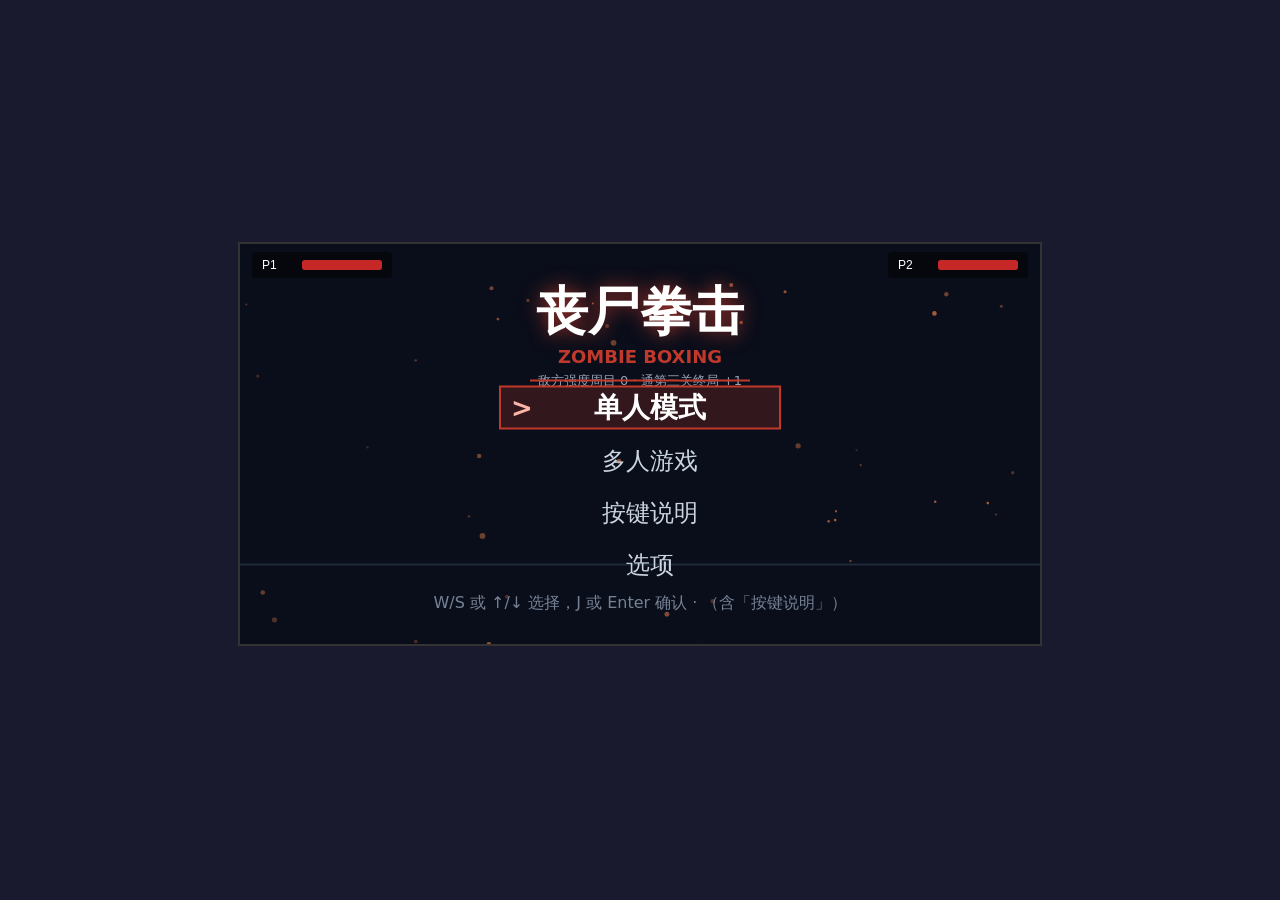
==== index.html @ 9eca8737 "Remove gunner gun sprite overlay; keep shooting intact Co-authored-by: Cursor <cursoragent@cursor.co" ====
<!DOCTYPE html>
<html lang="zh-CN">
<head>
  <meta charset="UTF-8" />
  <meta name="viewport" content="width=device-width, initial-scale=1.0" />
  <!-- 开发时减轻浏览器强缓存：配合下方 ?v= 修改 -->
  <meta http-equiv="Cache-Control" content="no-cache" />
  <title>横版格斗 Demo</title>
  <link rel="stylesheet" href="style.css?v=3" />
</head>

<body>
  <div id="settlement-overlay" class="settlement-overlay hidden">
    <div class="settlement-panel">
      <div id="settlement-title" class="settlement-title">RESULT</div>
      <div id="settlement-grade" class="settlement-grade">-</div>
      <div class="settlement-stats">
        <div class="stat-row"><span id="stat-lbl-time">通关时间</span><span id="stat-time">0:00</span></div>
        <div class="stat-row"><span id="stat-lbl-hits">受击次数</span><span id="stat-hits">0</span></div>
        <div class="stat-row"><span id="stat-lbl-combo">最大连击</span><span id="stat-combo">0</span></div>
      </div>
      <div id="settlement-buff" class="settlement-buff hidden"></div>
      <div id="post-level2-row" class="settlement-actions hidden">
        <button type="button" id="btn-restart-run" class="retry-btn">重新开始</button>
        <button type="button" id="btn-next-level" class="retry-btn">进入下一关</button>
      </div>
      <button id="settlement-retry" class="retry-btn">RETRY</button>
    </div>
  </div>

  <div id="playfield">
    <aside id="touch-rail-p1" class="touch-rail touch-rail--left hidden" aria-label="P1 触控">
      <button type="button" id="touch-dodge-p1" class="touch-btn touch-btn--square touch-btn--dodge">
        <span class="touch-btn-main">闪</span>
        <span class="touch-btn-sub">左 Shift</span>
        <span class="touch-btn-cd" hidden></span>
      </button>
      <button type="button" id="touch-j-p1" class="touch-btn touch-btn--square touch-btn--attack">
        <span class="touch-btn-main">J</span>
        <span class="touch-btn-sub">攻击</span>
      </button>
      <button type="button" id="touch-l-p1" class="touch-btn touch-btn--square touch-btn--block">
        <span class="touch-btn-main">L</span>
        <span class="touch-btn-sub">格挡</span>
      </button>
      <button type="button" id="touch-k-p1" class="touch-btn touch-btn--square touch-btn--super">
        <canvas class="touch-super-canvas" width="44" height="44" aria-hidden="true"></canvas>
        <span class="touch-super-fallback">K</span>
        <span class="touch-btn-sub">超级拳</span>
        <span class="touch-btn-cd" hidden></span>
      </button>
    </aside>
    <div id="game-column">
      <div id="game-wrap">
        <div id="hud">
          <div class="bar-wrap player-bar">
            <span>P1</span>
            <div class="bar-bg"><div id="player-hp-bar" class="bar-fill"></div></div>
          </div>
          <div class="bar-wrap enemy-bar">
            <span>P2</span>
            <div class="bar-bg"><div id="enemy-hp-bar" class="bar-fill"></div></div>
          </div>
        </div>
        <div class="canvas-stack">
          <canvas id="canvas"></canvas>
          <div id="god-touch-bar" class="god-touch-bar hidden" aria-hidden="true">
            <button type="button" id="touch-god-p1" class="touch-btn touch-btn--godbar">
              <span class="touch-god-label">神技</span>
              <span class="touch-god-sub">G 键 · 点击</span>
              <span class="touch-god-fly hidden"></span>
            </button>
            <button type="button" id="touch-god-p2" class="touch-btn touch-btn--godbar hidden">
              <span class="touch-god-label">神技</span>
              <span class="touch-god-sub">C 键 · 点击</span>
              <span class="touch-god-fly hidden"></span>
            </button>
          </div>
        </div>
      </div>
    </div>
    <aside id="touch-rail-p2" class="touch-rail touch-rail--right hidden" aria-label="P2 触控">
      <button type="button" id="touch-dodge-p2" class="touch-btn touch-btn--square touch-btn--dodge">
        <span class="touch-btn-main">闪</span>
        <span class="touch-btn-sub">右 Shift</span>
        <span class="touch-btn-cd" hidden></span>
      </button>
      <button type="button" id="touch-b-p2" class="touch-btn touch-btn--square touch-btn--attack">
        <span class="touch-btn-main">B</span>
        <span class="touch-btn-sub">攻击</span>
      </button>
      <button type="button" id="touch-m-p2" class="touch-btn touch-btn--square touch-btn--block">
        <span class="touch-btn-main">M</span>
        <span class="touch-btn-sub">格挡</span>
      </button>
      <button type="button" id="touch-n-p2" class="touch-btn touch-btn--square touch-btn--super">
        <canvas class="touch-super-canvas" width="44" height="44" aria-hidden="true"></canvas>
        <span class="touch-super-fallback">N</span>
        <span class="touch-btn-sub">超级拳</span>
        <span class="touch-btn-cd" hidden></span>
      </button>
    </aside>
  </div>

  <!--
    Chrome 若仍显示旧逻辑：1) 按 Cmd+Shift+R 强制刷新  2) 或把下面 ?v= 的数字改大后保存再刷新
    Cursor 内置预览常会绕过缓存或自动重载，所以和本机 Chrome 表现不一致是正常的。
  -->
  <script src="game.js?v=55"></script>
</body>
</html>
---- style.css ----
* {
  margin: 0;
  padding: 0;
  box-sizing: border-box;
}

body {
  min-height: 100vh;
  display: flex;
  align-items: center;
  justify-content: center;
  background: #1a1a2e;
  font-family: sans-serif;
}

#playfield {
  display: flex;
  flex-direction: row;
  align-items: flex-end;
  justify-content: center;
  gap: 10px;
  max-width: 100%;
  padding: 0 8px 12px;
}

#game-column {
  flex: 0 0 auto;
}

.touch-rail {
  display: flex;
  flex-direction: column;
  justify-content: flex-end;
  gap: 10px;
  width: 62px;
  flex-shrink: 0;
  padding-bottom: 2px;
  user-select: none;
  -webkit-user-select: none;
  touch-action: manipulation;
}

.touch-rail.hidden {
  display: none;
}

.touch-btn {
  position: relative;
  width: 100%;
  min-height: 52px;
  padding: 6px 4px;
  border: 2px solid rgba(148, 163, 184, 0.5);
  border-radius: 12px;
  background: linear-gradient(180deg, #2d3748 0%, #11151f 100%);
  color: #f8fafc;
  cursor: pointer;
  font-family: system-ui, "PingFang SC", "Heiti SC", sans-serif;
  display: flex;
  flex-direction: column;
  align-items: center;
  justify-content: center;
  gap: 2px;
  box-sizing: border-box;
}

.touch-btn:active:not(:disabled) {
  filter: brightness(1.08);
}

.touch-btn:disabled {
  opacity: 0.45;
  cursor: default;
}

.touch-btn--god {
  min-height: 72px;
  padding: 8px 4px;
  border-radius: 12px;
  background: linear-gradient(135deg, rgba(36, 38, 48, 0.95) 0%, rgba(20, 22, 30, 0.98) 100%);
}

.touch-btn--god.touch-god--held {
  box-shadow: 0 0 14px rgba(56, 189, 248, 0.45);
}

.touch-btn--god.touch-god--tier-ronin.touch-god--held {
  border-color: rgba(222, 184, 135, 0.95);
  box-shadow: 0 0 16px rgba(200, 140, 90, 0.5);
}

.touch-btn--god.touch-god--tier-thor.touch-god--held {
  border-color: rgba(252, 165, 165, 0.95);
  box-shadow: 0 0 16px rgba(125, 211, 252, 0.45);
}

.touch-btn--god.touch-god--tier-berserker.touch-god--held {
  border-color: rgba(254, 202, 202, 0.95);
  box-shadow: 0 0 16px rgba(248, 113, 113, 0.45);
}

.touch-btn--god.touch-god--tier-angel.touch-god--held {
  border-color: rgba(230, 190, 255, 0.92);
  box-shadow: 0 0 14px rgba(253, 224, 138, 0.35);
}

.touch-btn--god.touch-god--tier-demon.touch-god--held {
  border-color: rgba(251, 146, 120, 0.92);
  box-shadow: 0 0 14px rgba(192, 132, 252, 0.35);
}

.touch-btn--god.touch-god--active-thor .touch-god-label {
  text-shadow: 0 0 8px rgba(125, 211, 252, 0.8);
}

.touch-btn--god.touch-god--active-rage .touch-god-label {
  text-shadow: 0 0 8px rgba(248, 113, 113, 0.75);
}

.touch-btn--godbar.touch-god--held {
  box-shadow: 0 0 14px rgba(56, 189, 248, 0.45);
}

.touch-btn--godbar.touch-god--tier-ronin.touch-god--held {
  border-color: rgba(222, 184, 135, 0.95);
  box-shadow: 0 0 16px rgba(200, 140, 90, 0.5);
}

.touch-btn--godbar.touch-god--tier-thor.touch-god--held {
  border-color: rgba(252, 165, 165, 0.95);
  box-shadow: 0 0 16px rgba(125, 211, 252, 0.45);
}

.touch-btn--godbar.touch-god--tier-berserker.touch-god--held {
  border-color: rgba(254, 202, 202, 0.95);
  box-shadow: 0 0 16px rgba(248, 113, 113, 0.45);
}

.touch-btn--godbar.touch-god--tier-angel.touch-god--held {
  border-color: rgba(230, 190, 255, 0.92);
  box-shadow: 0 0 14px rgba(253, 224, 138, 0.35);
}

.touch-btn--godbar.touch-god--tier-demon.touch-god--held {
  border-color: rgba(251, 146, 120, 0.92);
  box-shadow: 0 0 14px rgba(192, 132, 252, 0.35);
}

.touch-btn--godbar.touch-god--active-thor .touch-god-label {
  text-shadow: 0 0 8px rgba(125, 211, 252, 0.8);
}

.touch-btn--godbar.touch-god--active-rage .touch-god-label {
  text-shadow: 0 0 8px rgba(248, 113, 113, 0.75);
}

.canvas-stack {
  position: relative;
  display: block;
}

.god-touch-bar {
  position: absolute;
  left: 0;
  right: 0;
  bottom: 0;
  display: flex;
  flex-direction: row;
  justify-content: space-between;
  align-items: flex-end;
  padding: 0 10px 10px;
  pointer-events: none;
  z-index: 8;
  box-sizing: border-box;
}

.god-touch-bar.hidden {
  display: none;
}

.touch-btn--godbar {
  pointer-events: auto;
  width: min(248px, 46%);
  min-width: 112px;
  min-height: 48px;
  max-height: 56px;
  flex: 0 0 auto;
  padding: 8px 12px;
  border-radius: 12px;
  background: linear-gradient(135deg, rgba(36, 38, 48, 0.97) 0%, rgba(20, 22, 30, 0.99) 100%);
}

.touch-btn--godbar.hidden {
  display: none !important;
}

.touch-btn--godbar .touch-god-label {
  font-size: 13px;
}

.touch-btn--godbar .touch-god-sub,
.touch-btn--godbar .touch-god-fly {
  font-size: 10px;
}

.touch-god-label {
  font-size: 12px;
  font-weight: 600;
  text-align: center;
  line-height: 1.2;
  max-width: 100%;
  word-break: break-all;
  white-space: pre-line;
}

.touch-god-sub,
.touch-btn-sub {
  font-size: 9px;
  font-weight: 600;
  color: rgba(186, 200, 220, 0.92);
  text-align: center;
  line-height: 1.15;
}

.touch-god-fly {
  font-size: 9px;
  font-weight: 600;
  color: rgba(237, 214, 255, 0.98);
  margin-top: 2px;
}

.touch-god-fly.hidden {
  display: none;
}

.touch-btn-main {
  font-size: 19px;
  font-weight: 700;
}

.touch-btn--dodge.touch-btn--ready {
  border-color: rgba(56, 189, 248, 0.85);
}

.touch-btn--attack.touch-btn--ready {
  border-color: rgba(129, 140, 248, 0.85);
}

.touch-btn--block.touch-btn--ready {
  border-color: rgba(148, 163, 184, 0.75);
}

.touch-btn--super.touch-btn--ready {
  border-color: rgba(251, 191, 36, 0.9);
}

.touch-btn-cd {
  position: absolute;
  inset: 0;
  display: flex;
  align-items: center;
  justify-content: center;
  border-radius: 10px;
  background: rgba(0, 0, 0, 0.52);
  font-size: 17px;
  font-weight: 700;
  color: #f8fafc;
  pointer-events: none;
}

.touch-btn-cd[hidden] {
  display: none !important;
}

.touch-btn--super {
  position: relative;
  min-height: 58px;
  padding-top: 8px;
  padding-bottom: 6px;
}

.touch-super-canvas {
  position: absolute;
  left: 50%;
  top: 42%;
  transform: translate(-50%, -50%);
  width: 44px;
  height: 44px;
  image-rendering: pixelated;
  pointer-events: none;
}

.touch-btn--super .touch-super-fallback {
  font-size: 19px;
  font-weight: 700;
  margin-top: -6px;
}

.touch-btn--super .touch-btn-sub {
  margin-top: auto;
}

.touch-btn--super.touch-super--has-sprite .touch-super-fallback {
  opacity: 0;
  font-size: 1px;
}

#game-wrap {
  position: relative;
  border: 2px solid #333;
}

#hud {
  position: absolute;
  top: 8px;
  left: 0;
  right: 0;
  display: flex;
  justify-content: space-between;
  padding: 0 12px;
  z-index: 10;
  pointer-events: none;
  animation: fadeIn 0.4s ease-out;
}

.bar-wrap {
  display: flex;
  align-items: center;
  gap: 8px;
  padding: 6px 10px;
  background: rgba(0, 0, 0, 0.5);
  border-radius: 4px;
  min-width: 140px;
}

.bar-wrap span {
  color: #fff;
  font-size: 12px;
  width: 32px;
}

.bar-bg {
  flex: 1;
  height: 10px;
  background: rgba(0, 0, 0, 0.5);
  border-radius: 2px;
  overflow: hidden;
}

.bar-fill {
  height: 100%;
  border-radius: 2px;
  transition: width 0.15s ease-out;
}

.bar-wrap .bar-fill {
  background: #c62828;
}

.bar-wrap.is-boss .bar-fill {
  background: #f9a825;
}

#canvas {
  display: block;
  background: #16213e;
}

/* 结算层 */
.settlement-overlay {
  position: fixed;
  inset: 0;
  display: flex;
  align-items: center;
  justify-content: center;
  background: rgba(0, 0, 0, 0.7);
  z-index: 100;
  font-family: system-ui, sans-serif;
  animation: fadeIn 0.3s ease-out;
}
.settlement-overlay.hidden {
  display: none;
}

.settlement-panel {
  background: rgba(0, 0, 0, 0.6);
  border-radius: 6px;
  padding: 24px 36px;
  min-width: 260px;
  text-align: center;
  animation: fadeIn 0.4s ease-out 0.1s both;
}

.settlement-title {
  color: #fff;
  font-size: 12px;
  letter-spacing: 0.1em;
  margin-bottom: 6px;
}

.settlement-grade {
  color: #fff;
  font-size: 36px;
  font-weight: bold;
  margin-bottom: 20px;
  letter-spacing: 0.15em;
}

.settlement-stats {
  margin-bottom: 20px;
  color: #fff;
  font-size: 14px;
}

.stat-row {
  display: flex;
  justify-content: space-between;
  padding: 8px 0;
}

.settlement-buff {
  margin-bottom: 16px;
  padding: 8px 12px;
  background: rgba(255, 255, 255, 0.08);
  border-radius: 4px;
  color: #fff;
  font-size: 13px;
}
.settlement-buff.hidden {
  display: none;
}

.settlement-actions {
  display: flex;
  flex-direction: column;
  gap: 10px;
  margin-bottom: 12px;
}
.settlement-actions.hidden {
  display: none;
}

.retry-btn {
  width: 100%;
  padding: 12px 20px;
  font-size: 14px;
  color: #fff;
  background: rgba(255, 255, 255, 0.15);
  border: none;
  border-radius: 4px;
  cursor: pointer;
  transition: background 0.2s;
}
.retry-btn:hover {
  background: rgba(255, 255, 255, 0.25);
}

@keyframes fadeIn {
  from {
    opacity: 0;
  }
  to {
    opacity: 1;
  }
}
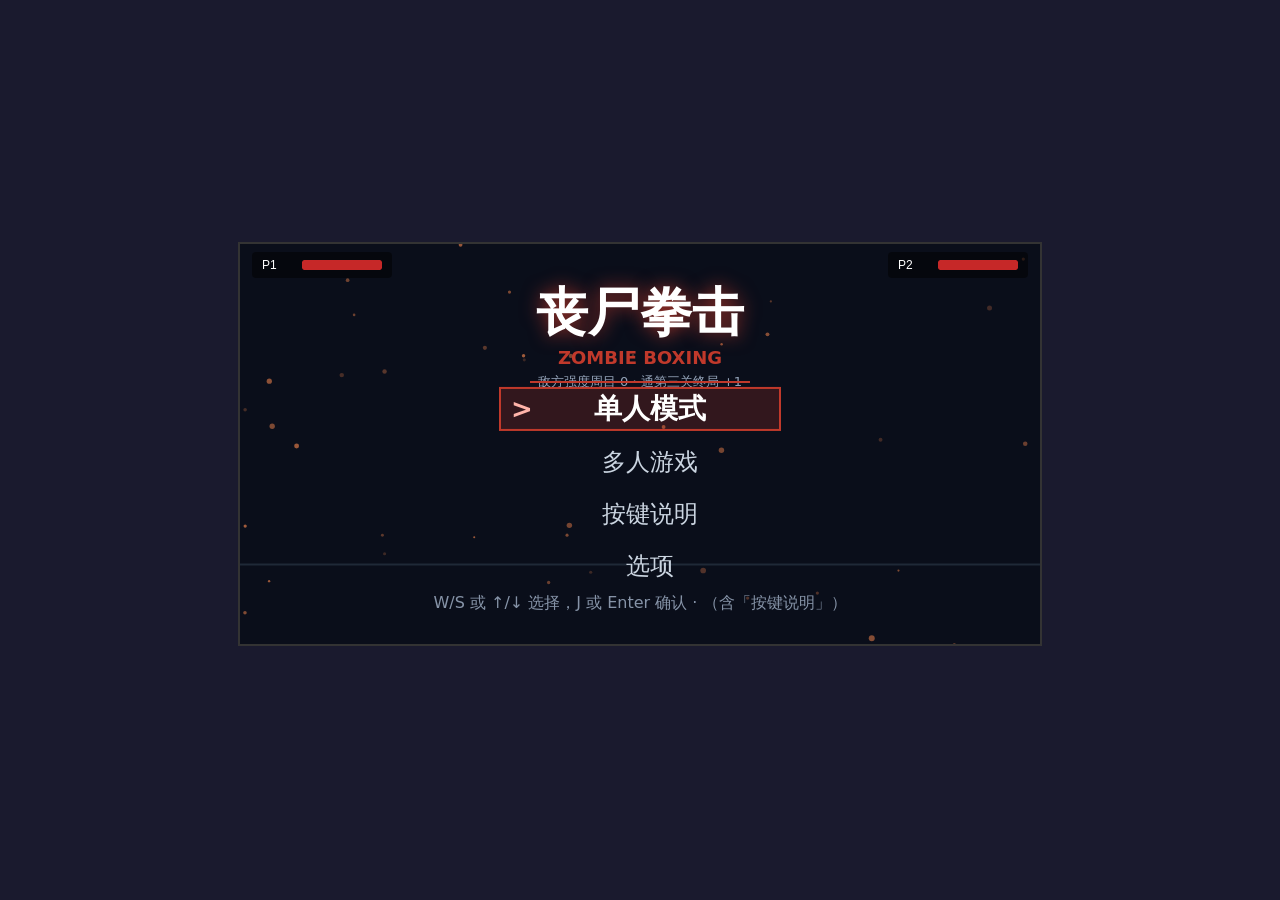
==== commit d447569e: "Double gunner bullet speed and add subtle hit screen shake Co-authored-by: Cursor <cursoragent@curso" ====
--- a/index.html
+++ b/index.html
@@ -106,6 +106,6 @@
     Chrome 若仍显示旧逻辑：1) 按 Cmd+Shift+R 强制刷新  2) 或把下面 ?v= 的数字改大后保存再刷新
     Cursor 内置预览常会绕过缓存或自动重载，所以和本机 Chrome 表现不一致是正常的。
   -->
-  <script src="game.js?v=55"></script>
+  <script src="game.js?v=56"></script>
 </body>
 </html>
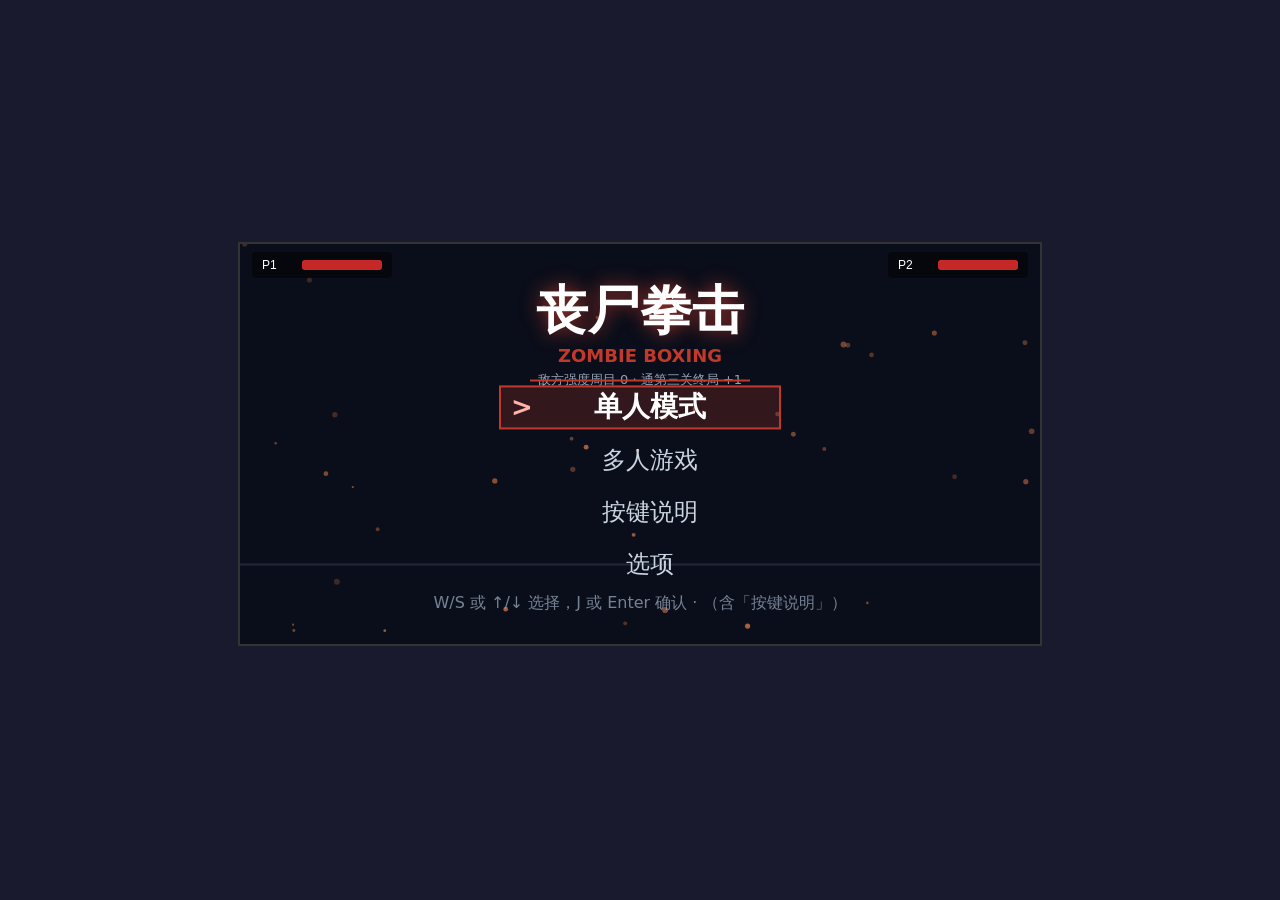
==== commit a7bf70bb: "add martial master dragon palm" ====
--- a/index.html
+++ b/index.html
@@ -106,6 +106,6 @@
     Chrome 若仍显示旧逻辑：1) 按 Cmd+Shift+R 强制刷新  2) 或把下面 ?v= 的数字改大后保存再刷新
     Cursor 内置预览常会绕过缓存或自动重载，所以和本机 Chrome 表现不一致是正常的。
   -->
-  <script src="game.js?v=56"></script>
+  <script src="game.js?v=57"></script>
 </body>
 </html>
--- a/style.css
+++ b/style.css
@@ -83,6 +83,11 @@
   box-shadow: 0 0 14px rgba(56, 189, 248, 0.45);
 }
 
+.touch-btn--god.touch-god--tier-martial.touch-god--held {
+  border-color: rgba(253, 230, 138, 0.96);
+  box-shadow: 0 0 16px rgba(103, 232, 249, 0.45);
+}
+
 .touch-btn--god.touch-god--tier-ronin.touch-god--held {
   border-color: rgba(222, 184, 135, 0.95);
   box-shadow: 0 0 16px rgba(200, 140, 90, 0.5);
@@ -118,6 +123,11 @@
 
 .touch-btn--godbar.touch-god--held {
   box-shadow: 0 0 14px rgba(56, 189, 248, 0.45);
+}
+
+.touch-btn--godbar.touch-god--tier-martial.touch-god--held {
+  border-color: rgba(253, 230, 138, 0.96);
+  box-shadow: 0 0 16px rgba(103, 232, 249, 0.45);
 }
 
 .touch-btn--godbar.touch-god--tier-ronin.touch-god--held {
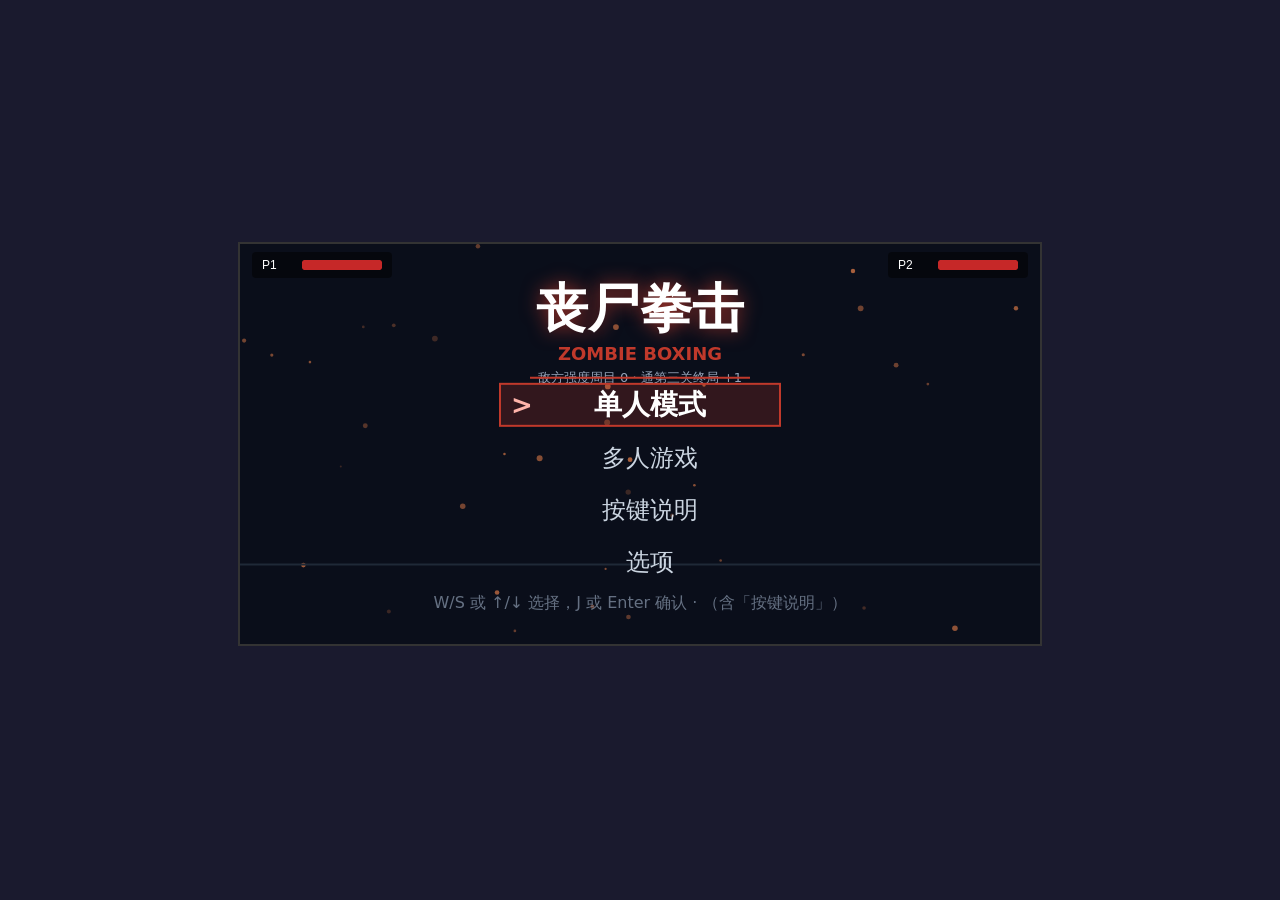
==== commit fc11433a: "fix dragon direction and martial effects" ====
--- a/index.html
+++ b/index.html
@@ -106,6 +106,6 @@
     Chrome 若仍显示旧逻辑：1) 按 Cmd+Shift+R 强制刷新  2) 或把下面 ?v= 的数字改大后保存再刷新
     Cursor 内置预览常会绕过缓存或自动重载，所以和本机 Chrome 表现不一致是正常的。
   -->
-  <script src="game.js?v=57"></script>
+  <script src="game.js?v=58"></script>
 </body>
 </html>
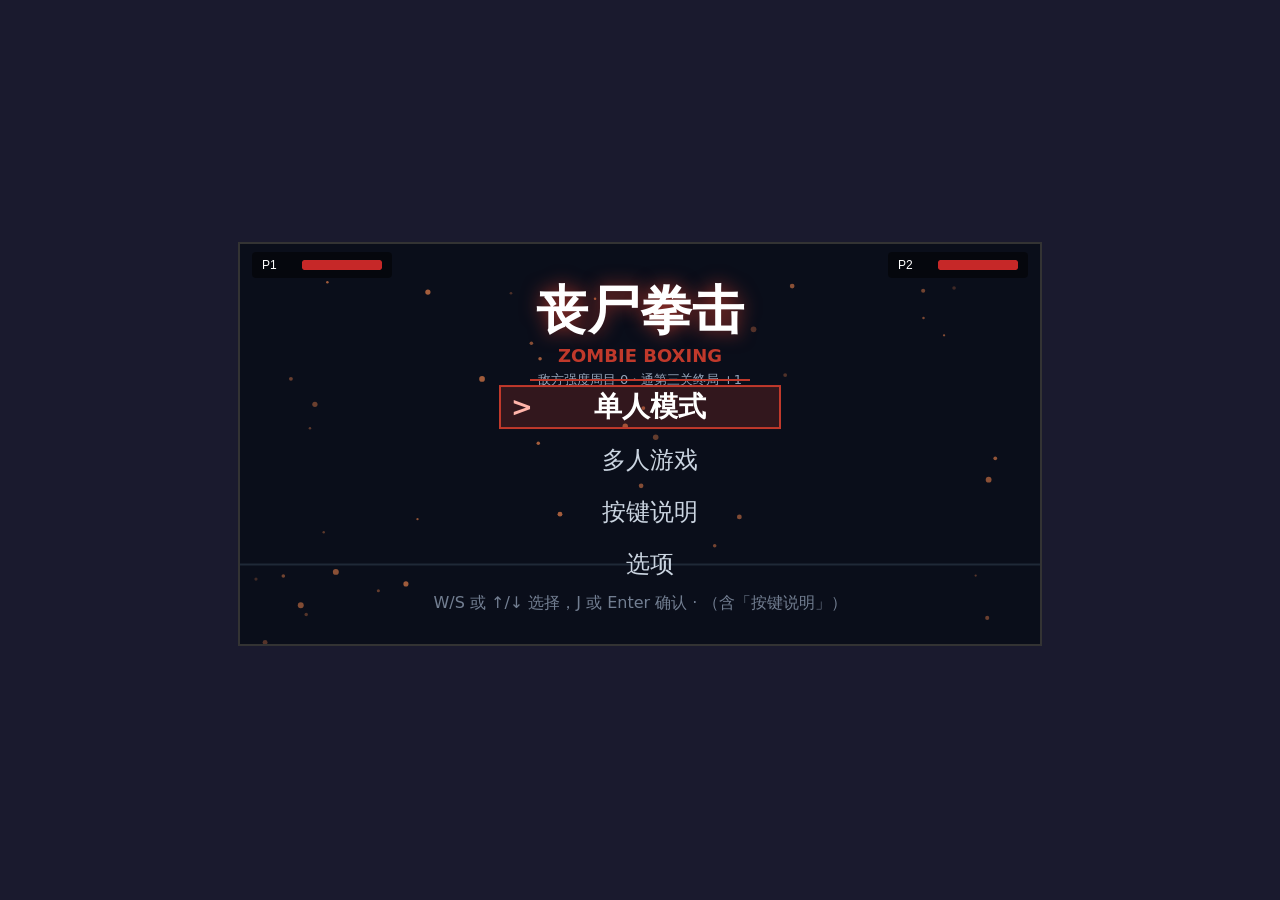
==== commit 0666cf16: "enhance dragon palm effects" ====
--- a/index.html
+++ b/index.html
@@ -106,6 +106,6 @@
     Chrome 若仍显示旧逻辑：1) 按 Cmd+Shift+R 强制刷新  2) 或把下面 ?v= 的数字改大后保存再刷新
     Cursor 内置预览常会绕过缓存或自动重载，所以和本机 Chrome 表现不一致是正常的。
   -->
-  <script src="game.js?v=58"></script>
+  <script src="game.js?v=59"></script>
 </body>
-</html>+</html>
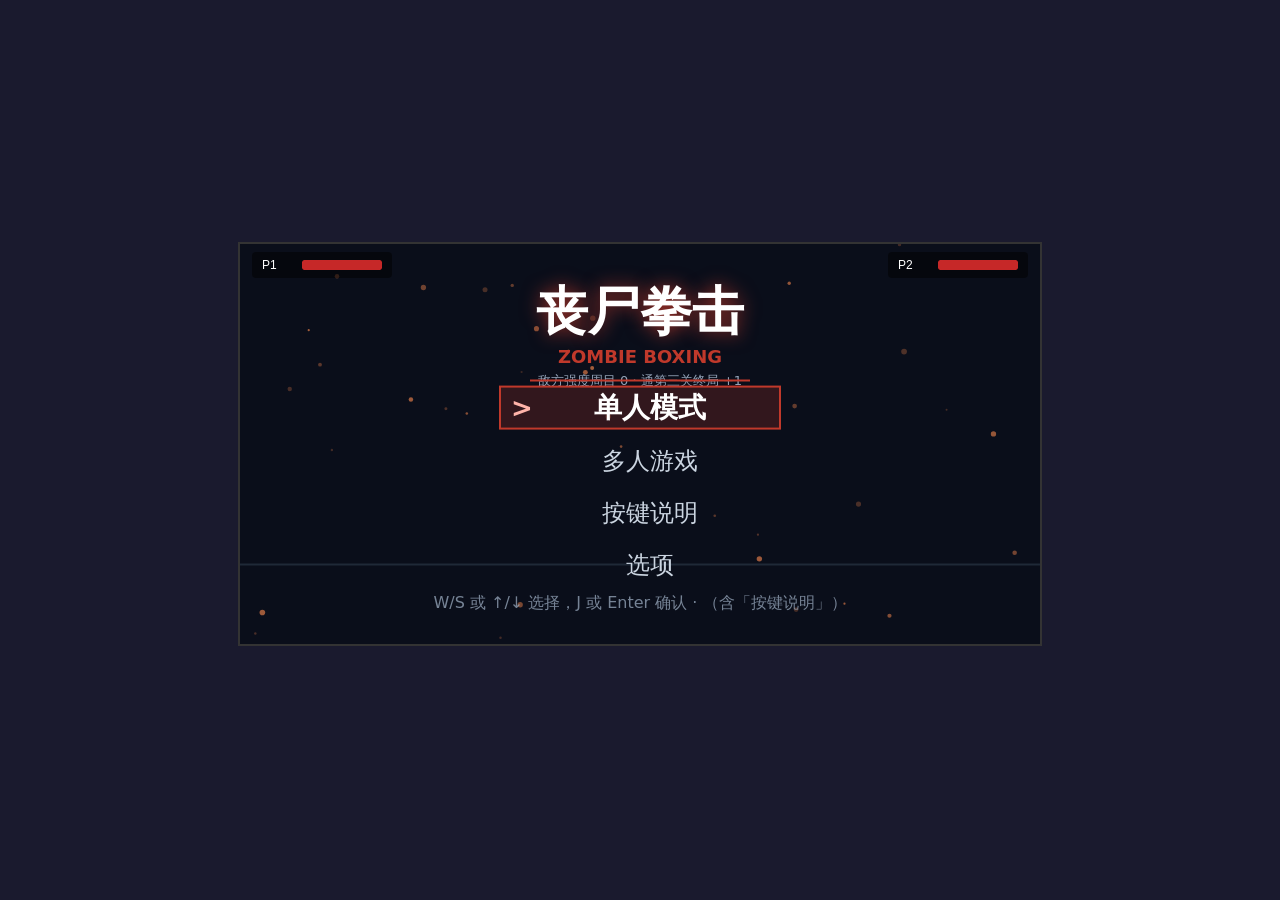
==== commit c14369cc: "add dragon roar sound effect" ====
--- a/index.html
+++ b/index.html
@@ -106,6 +106,6 @@
     Chrome 若仍显示旧逻辑：1) 按 Cmd+Shift+R 强制刷新  2) 或把下面 ?v= 的数字改大后保存再刷新
     Cursor 内置预览常会绕过缓存或自动重载，所以和本机 Chrome 表现不一致是正常的。
   -->
-  <script src="game.js?v=59"></script>
+  <script src="game.js?v=60"></script>
 </body>
 </html>
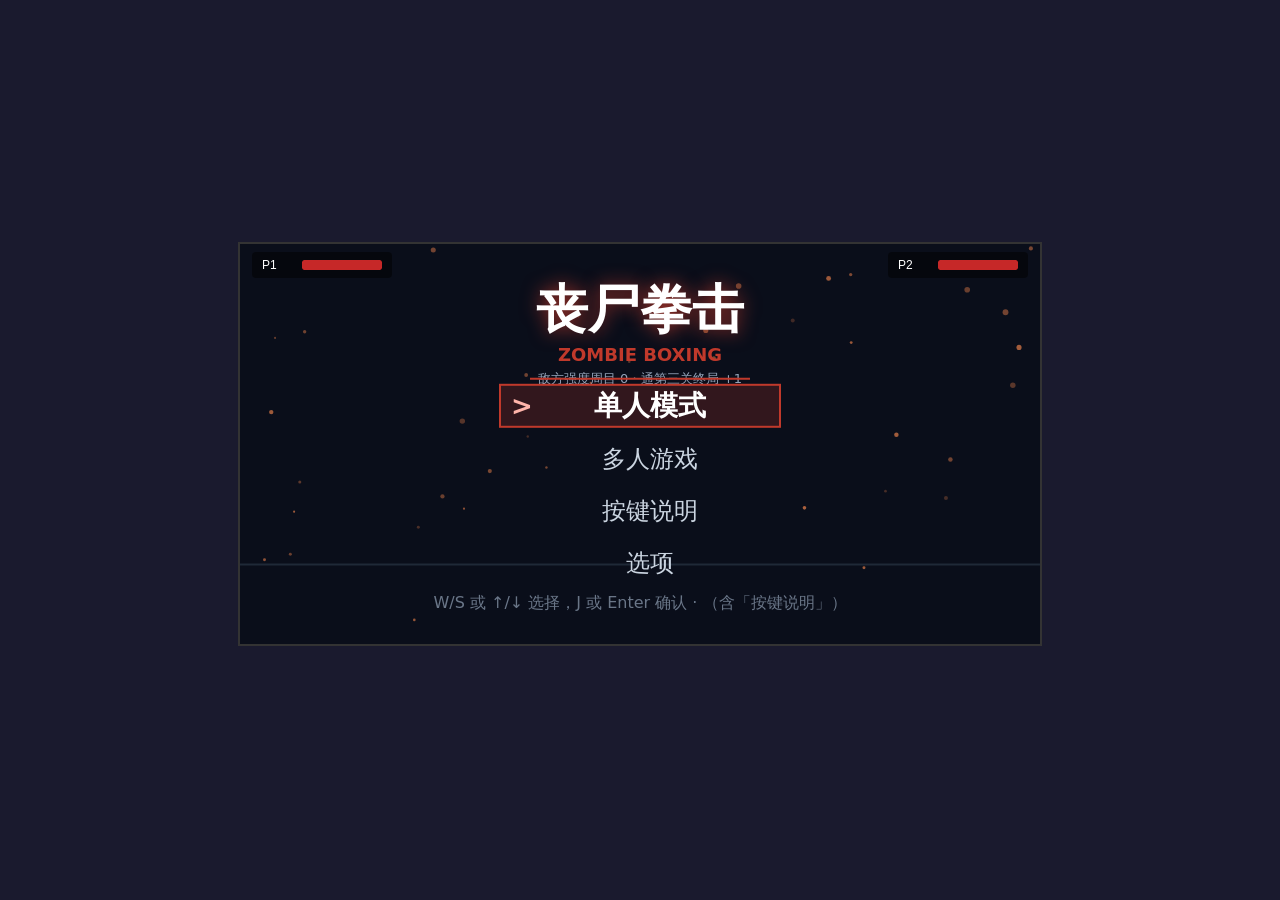
==== commit 1407929b: "adjust audio volume and remove final slow motion" ====
--- a/index.html
+++ b/index.html
@@ -106,6 +106,6 @@
     Chrome 若仍显示旧逻辑：1) 按 Cmd+Shift+R 强制刷新  2) 或把下面 ?v= 的数字改大后保存再刷新
     Cursor 内置预览常会绕过缓存或自动重载，所以和本机 Chrome 表现不一致是正常的。
   -->
-  <script src="game.js?v=60"></script>
+  <script src="game.js?v=61"></script>
 </body>
 </html>
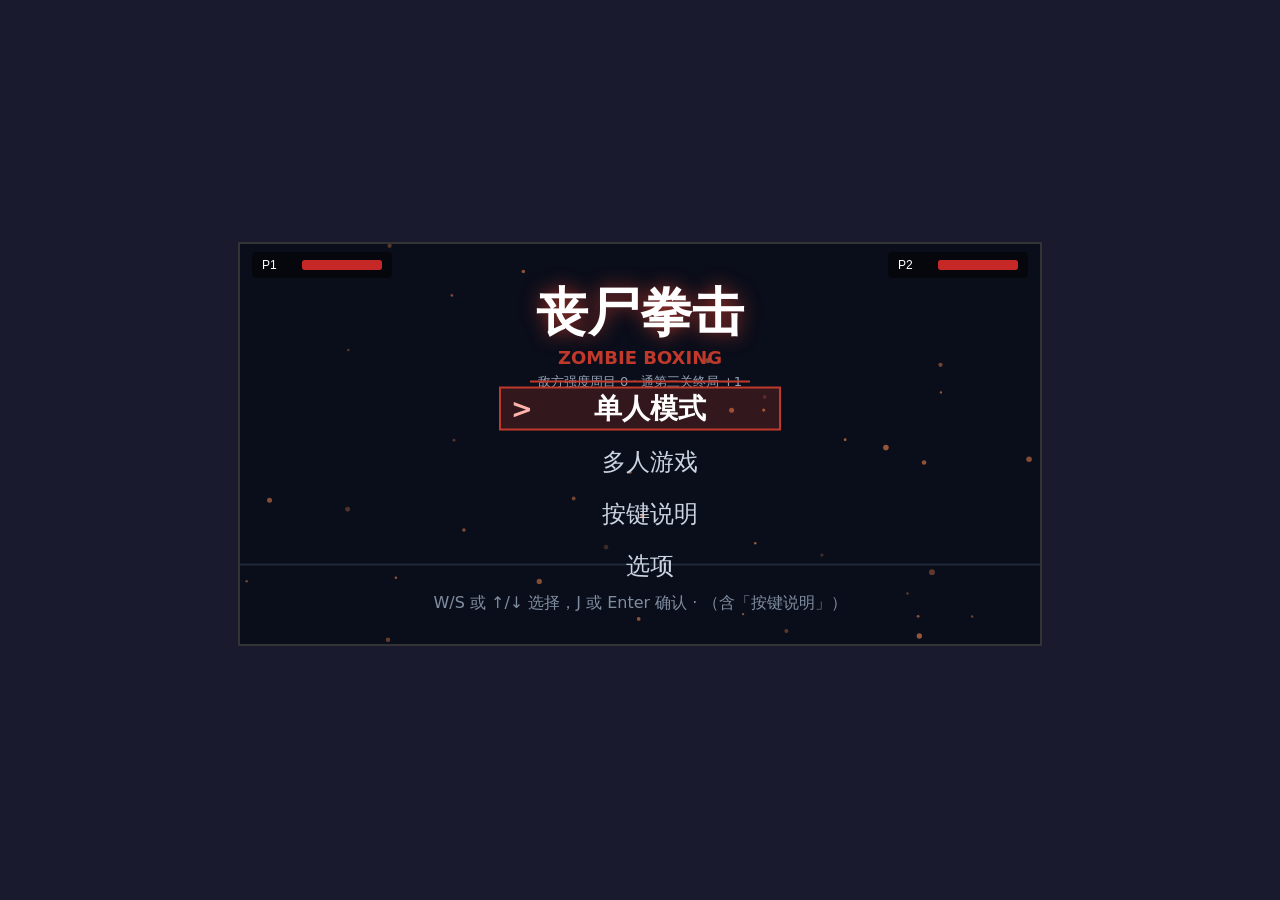
==== commit 9b44f82c: "fix gunner close range bullet hits" ====
--- a/index.html
+++ b/index.html
@@ -106,6 +106,6 @@
     Chrome 若仍显示旧逻辑：1) 按 Cmd+Shift+R 强制刷新  2) 或把下面 ?v= 的数字改大后保存再刷新
     Cursor 内置预览常会绕过缓存或自动重载，所以和本机 Chrome 表现不一致是正常的。
   -->
-  <script src="game.js?v=61"></script>
+  <script src="game.js?v=62"></script>
 </body>
 </html>
